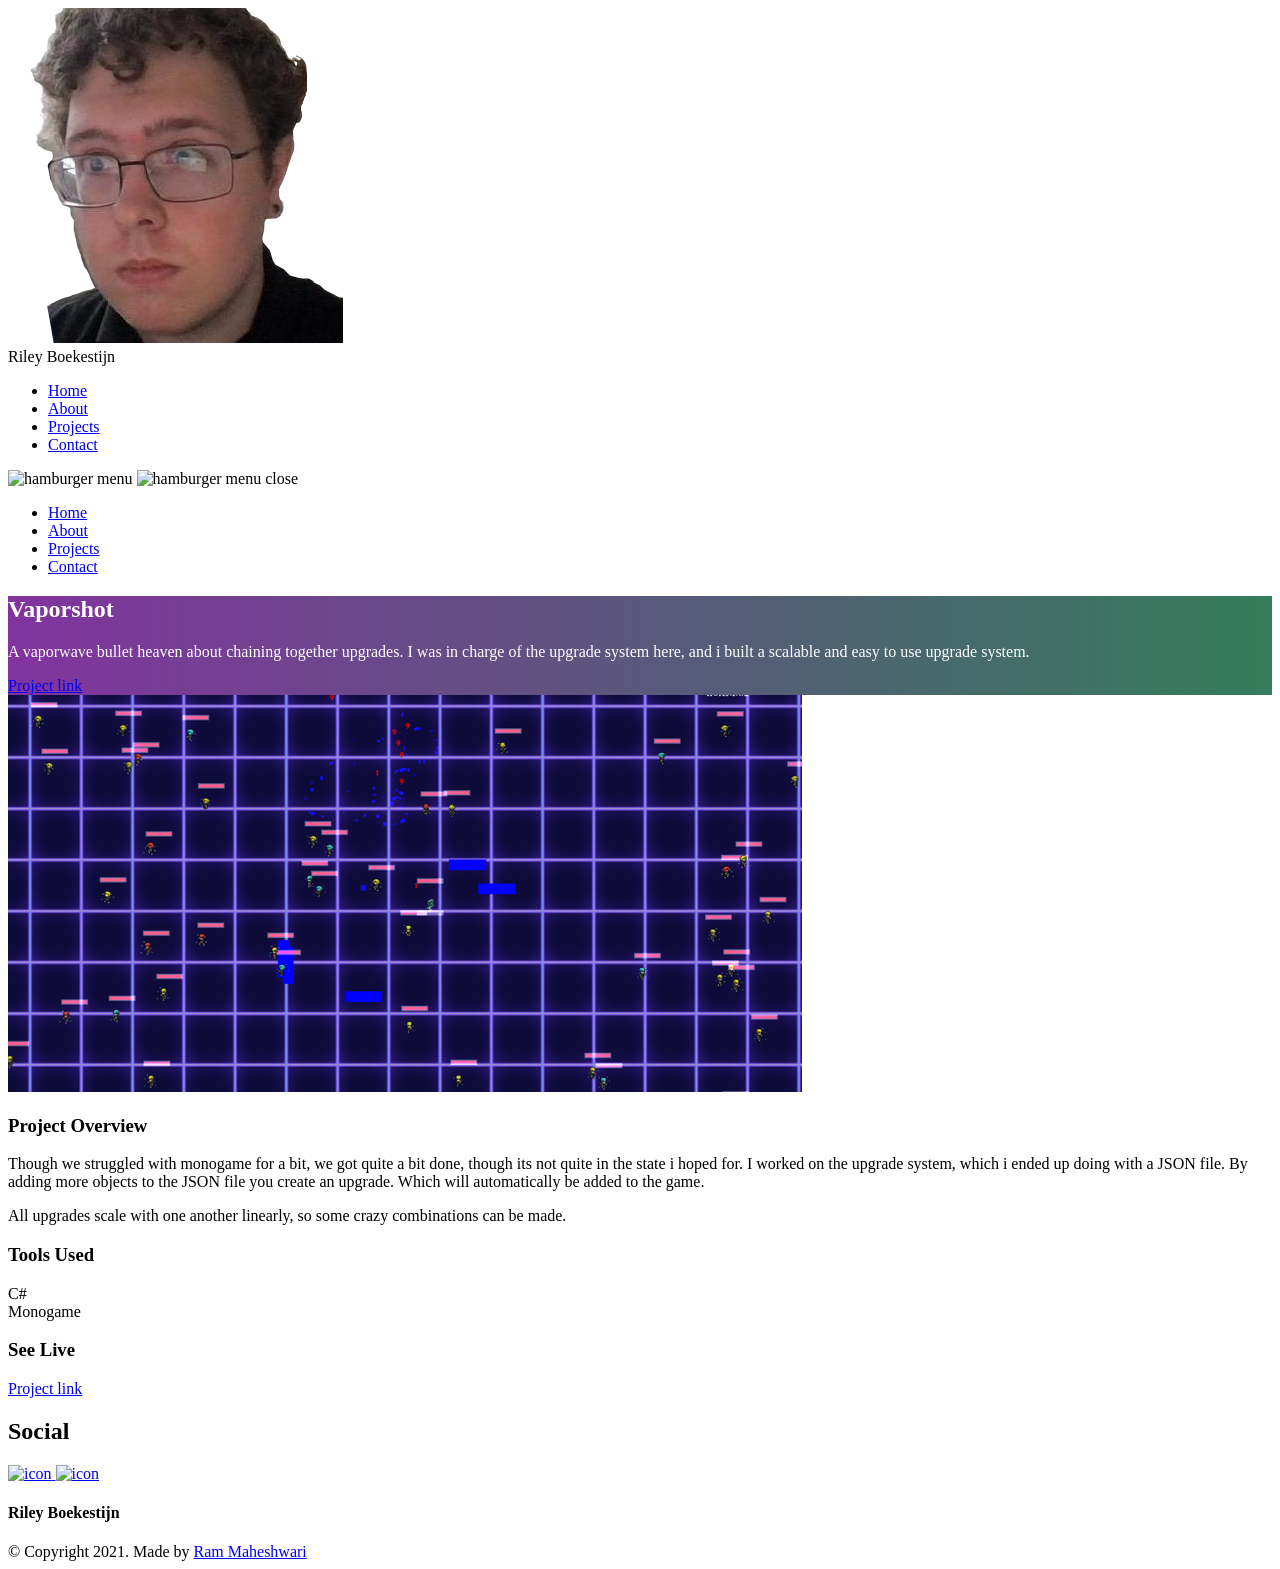
==== project-2.html @ 30e6d658 "initial commit" ====
<!DOCTYPE html>
<html lang="en">
  <head>
    <meta charset="UTF-8" />
    <meta name="viewport" content="width=device-width, initial-scale=1.0" />
    <meta http-equiv="X-UA-Compatible" content="ie=edge" />
    <title>Vaporshot</title>
    <meta name="description" content="Case study page of Project" />

    <link rel="stylesheet" href="css/style.css" />

    <link rel="preconnect" href="https://fonts.googleapis.com" />
    <link rel="preconnect" href="https://fonts.gstatic.com" crossorigin />
    <link
      href="https://fonts.googleapis.com/css2?family=Source+Sans+Pro:wght@400;600;700;900&display=swap"
      rel="stylesheet"
    />
  </head>
  <style> 
  .project-cs-hero {
    color: #fff;
    background: linear-gradient(to right, rgba(98, 0, 134, 0.8), rgba(1, 92, 49, 0.8)), url(../../assets/svg/common-bg.svg);
  }
  </style>
  <body>
    <header class="header">
      <div class="header__content">
        <div class="header__logo-container">
          <div class="header__logo-img-cont">
            <img
              src="./assets/png/me.png"
              alt="Ram Maheshwari Logo Image"
              class="header__logo-img"
            />
          </div>
          <span class="header__logo-sub">Riley Boekestijn</span>
        </div>
        <div class="header__main">
          <ul class="header__links">
            <li class="header__link-wrapper">
              <a href="./index.html" class="header__link"> Home </a>
            </li>
            <li class="header__link-wrapper">
              <a href="./index.html#about" class="header__link">About </a>
            </li>
            <li class="header__link-wrapper">
              <a href="./index.html#projects" class="header__link">
                Projects
              </a>
            </li>
            <li class="header__link-wrapper">
              <a href="./index.html#contact" class="header__link"> Contact </a>
            </li>
          </ul>
          <div class="header__main-ham-menu-cont">
            <img
              src="./assets/svg/ham-menu.svg"
              alt="hamburger menu"
              class="header__main-ham-menu"
            />
            <img
              src="./assets/svg/ham-menu-close.svg"
              alt="hamburger menu close"
              class="header__main-ham-menu-close d-none"
            />
          </div>
        </div>
      </div>
      <div class="header__sm-menu">
        <div class="header__sm-menu-content">
          <ul class="header__sm-menu-links">
            <li class="header__sm-menu-link">
              <a href="./index.html"> Home </a>
            </li>

            <li class="header__sm-menu-link">
              <a href="./index.html#about"> About </a>
            </li>

            <li class="header__sm-menu-link">
              <a href="./index.html#projects"> Projects </a>
            </li>

            <li class="header__sm-menu-link">
              <a href="./index.html#contact"> Contact </a>
            </li>
          </ul>
        </div>
      </div>
    </header>
    <section class="project-cs-hero">
      <div class="project-cs-hero__content">
        <h1 class="heading-primary">Vaporshot</h1>
        <div class="project-cs-hero__info">
          <p class="text-primary">
            A vaporwave bullet heaven about chaining together upgrades.
            I was in charge of the upgrade system here, and i built a scalable and easy to use upgrade system.
          </p>
        </div>
        <div class="project-cs-hero__cta">
          <a href="https://ril3y.itch.io/vaporshot" class="btn btn--bg" target="_blank">Project link</a>
        </div>
      </div>
    </section>
    <section class="project-details">
      <div class="main-container">
        <div class="project-details__content">
          <div class="project-details__showcase-img-cont">
            <img
              src="./assets/png/Game2-1.png"
              alt="Project Image"
              class="project-details__showcase-img"
            />
          </div>
          <div class="project-details__content-main">
            <div class="project-details__desc">
              <h3 class="project-details__content-title">Project Overview</h3>
              <p class="project-details__desc-para">
                Though we struggled with monogame for a bit, we got quite a bit done, though its not quite in the state i hoped for.
                I worked on the upgrade system, which i ended up doing with a JSON file. By adding more objects to the JSON file you create an upgrade.
                Which will automatically be added to the game. 
              </p>
              <p class="project-details__desc-para">
                All upgrades scale with one another linearly, so some crazy combinations can be made.
            
              </p>
            </div>
            <div class="project-details__tools-used">
              <h3 class="project-details__content-title">Tools Used</h3>
              <div class="skills">
                <div class="skills__skill">C#</div>
                <div class="skills__skill">Monogame</div>
              </div>
            </div>
            <div class="project-details__links">
              <h3 class="project-details__content-title">See Live</h3>
              <a
                href="https://ril3y.itch.io/vaporshot"
                class="btn btn--med btn--theme project-details__links-btn"
                target="_blank"
                >Project link</a
              >
            </div>
          </div>
        </div>
      </div>
    </section>
    <footer class="main-footer">
      <div class="main-container">
        <div class="main-footer__upper">
          <div class="main-footer__row main-footer__row-1">
            <h2 class="heading heading-sm main-footer__heading-sm">
              <span>Social</span>
            </h2>
            <div class="main-footer__social-cont">
              <a target="_blank" rel="noreferrer" href="#">
                <img
                  class="main-footer__icon"
                  src="./assets/png/linkedin-ico.png"
                  alt="icon"
                />
              </a>
              <a target="_blank" rel="noreferrer" href="#">
                <img
                  class="main-footer__icon"
                  src="./assets/png/github-ico.png"
                  alt="icon"
                />
              </a>
            
            </div>
          </div>
          <div class="main-footer__row main-footer__row-2">
            <h4 class="heading heading-sm text-lt">Riley Boekestijn</h4>
            <p class="main-footer__short-desc">

            </p>
          </div>
        </div>

        <div class="main-footer__lower">
          &copy; Copyright 2021. Made by
          <a rel="noreferrer" target="_blank" href="https://rammaheshwari.com"
            >Ram Maheshwari</a
          >
        </div>
      </div>
    </footer>
    <script src="./index.js"></script>
  </body>
</html>
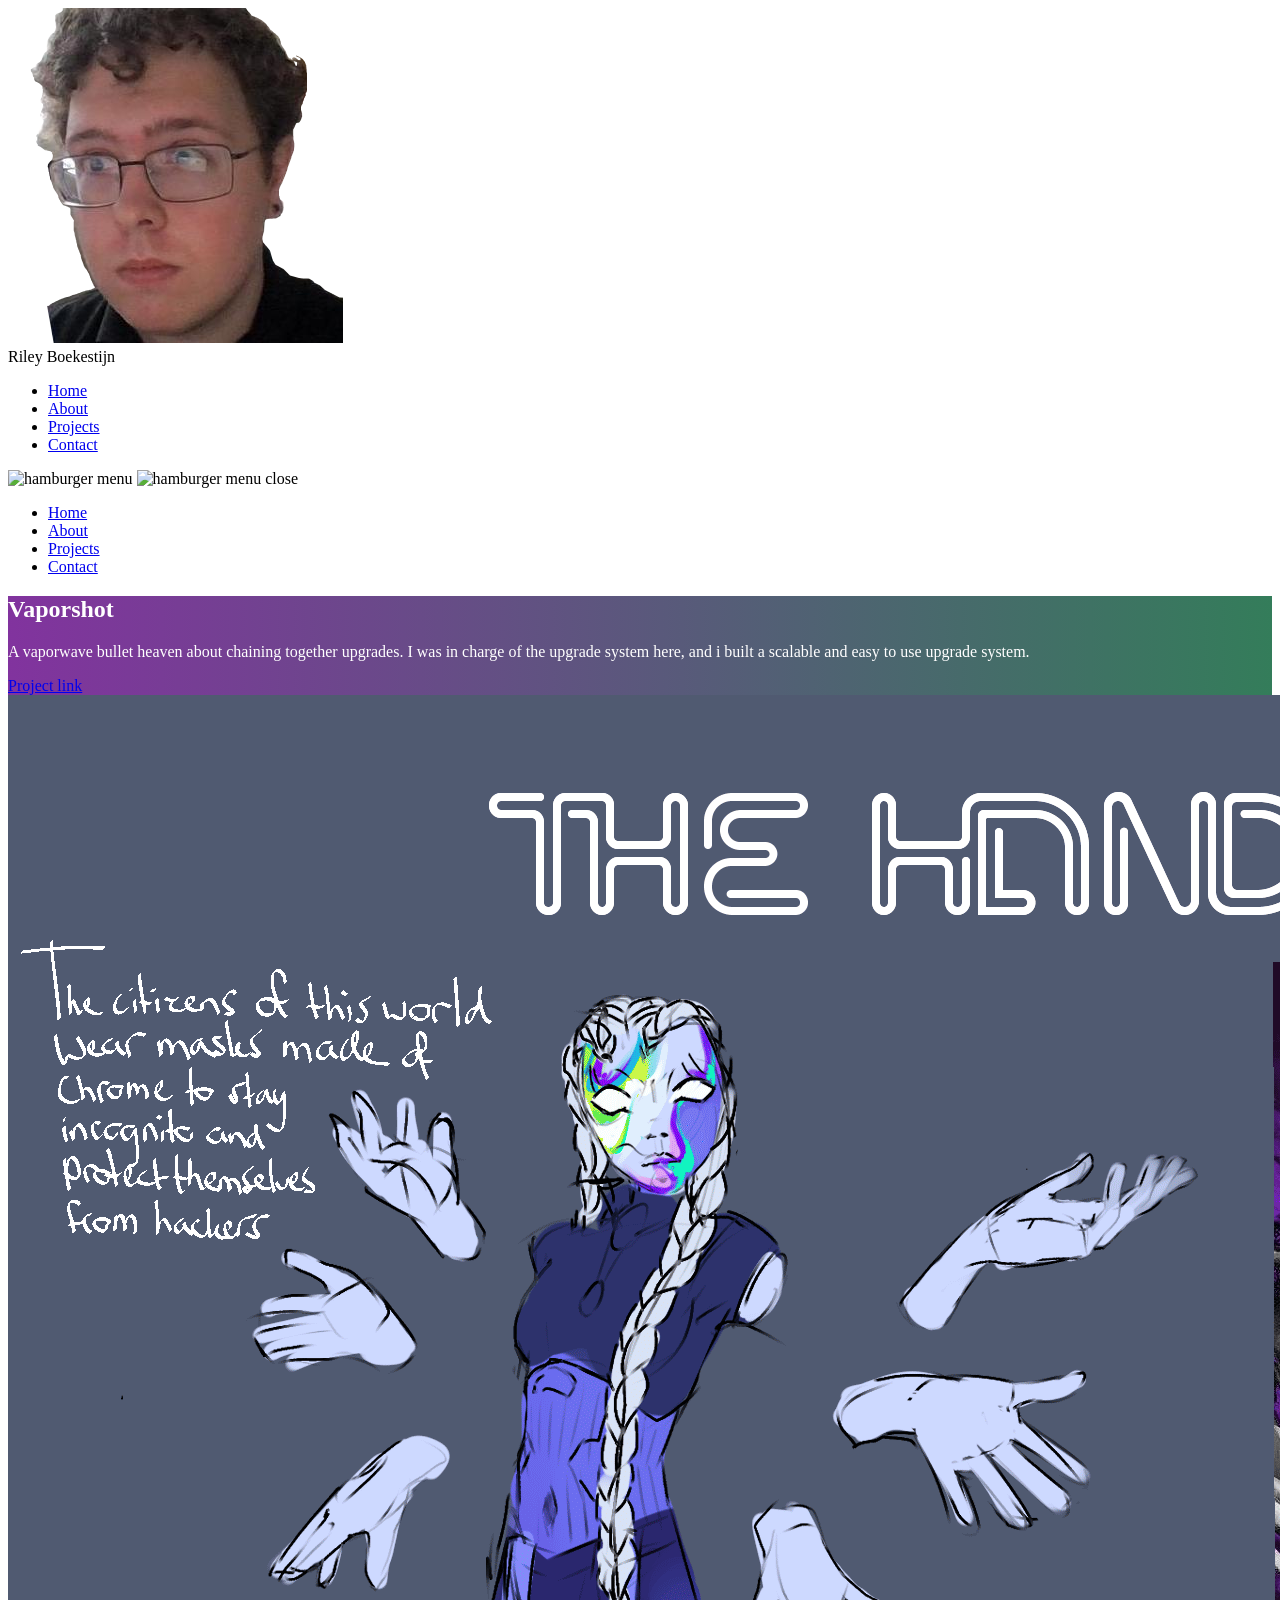
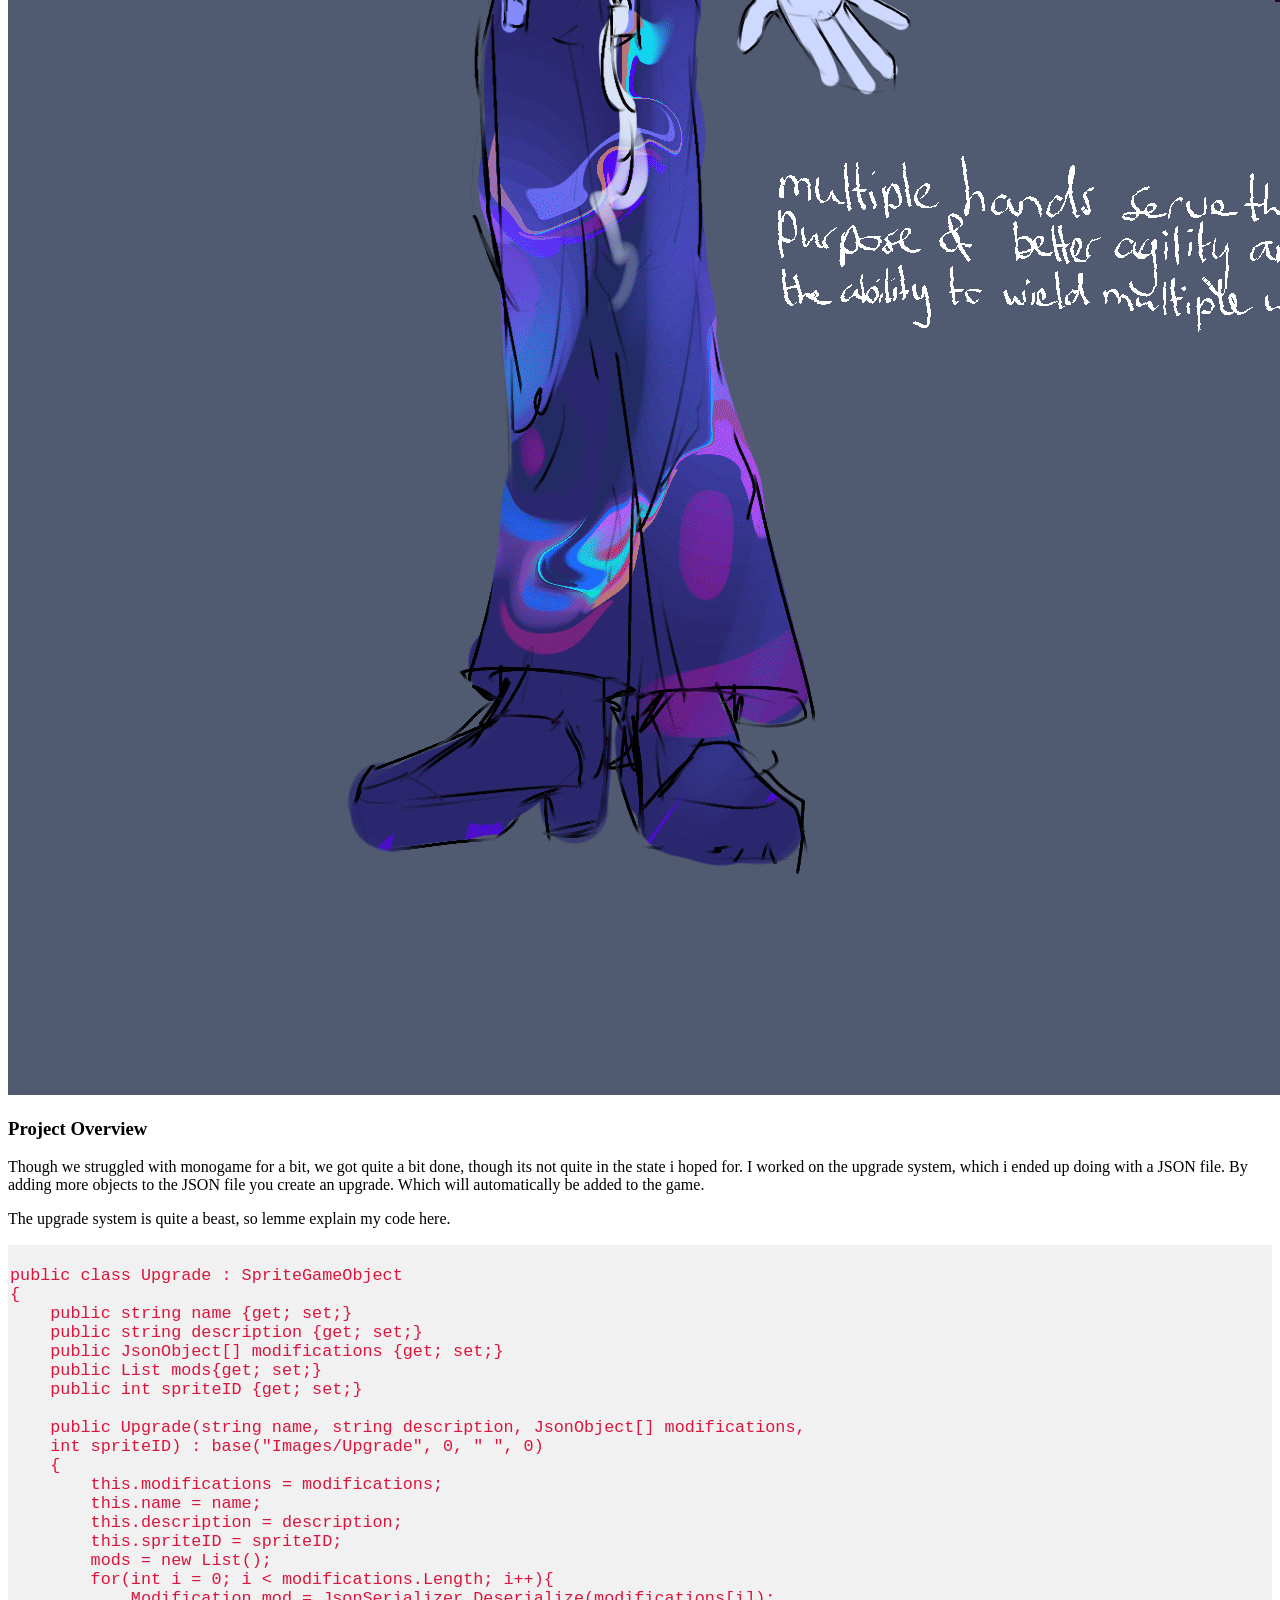
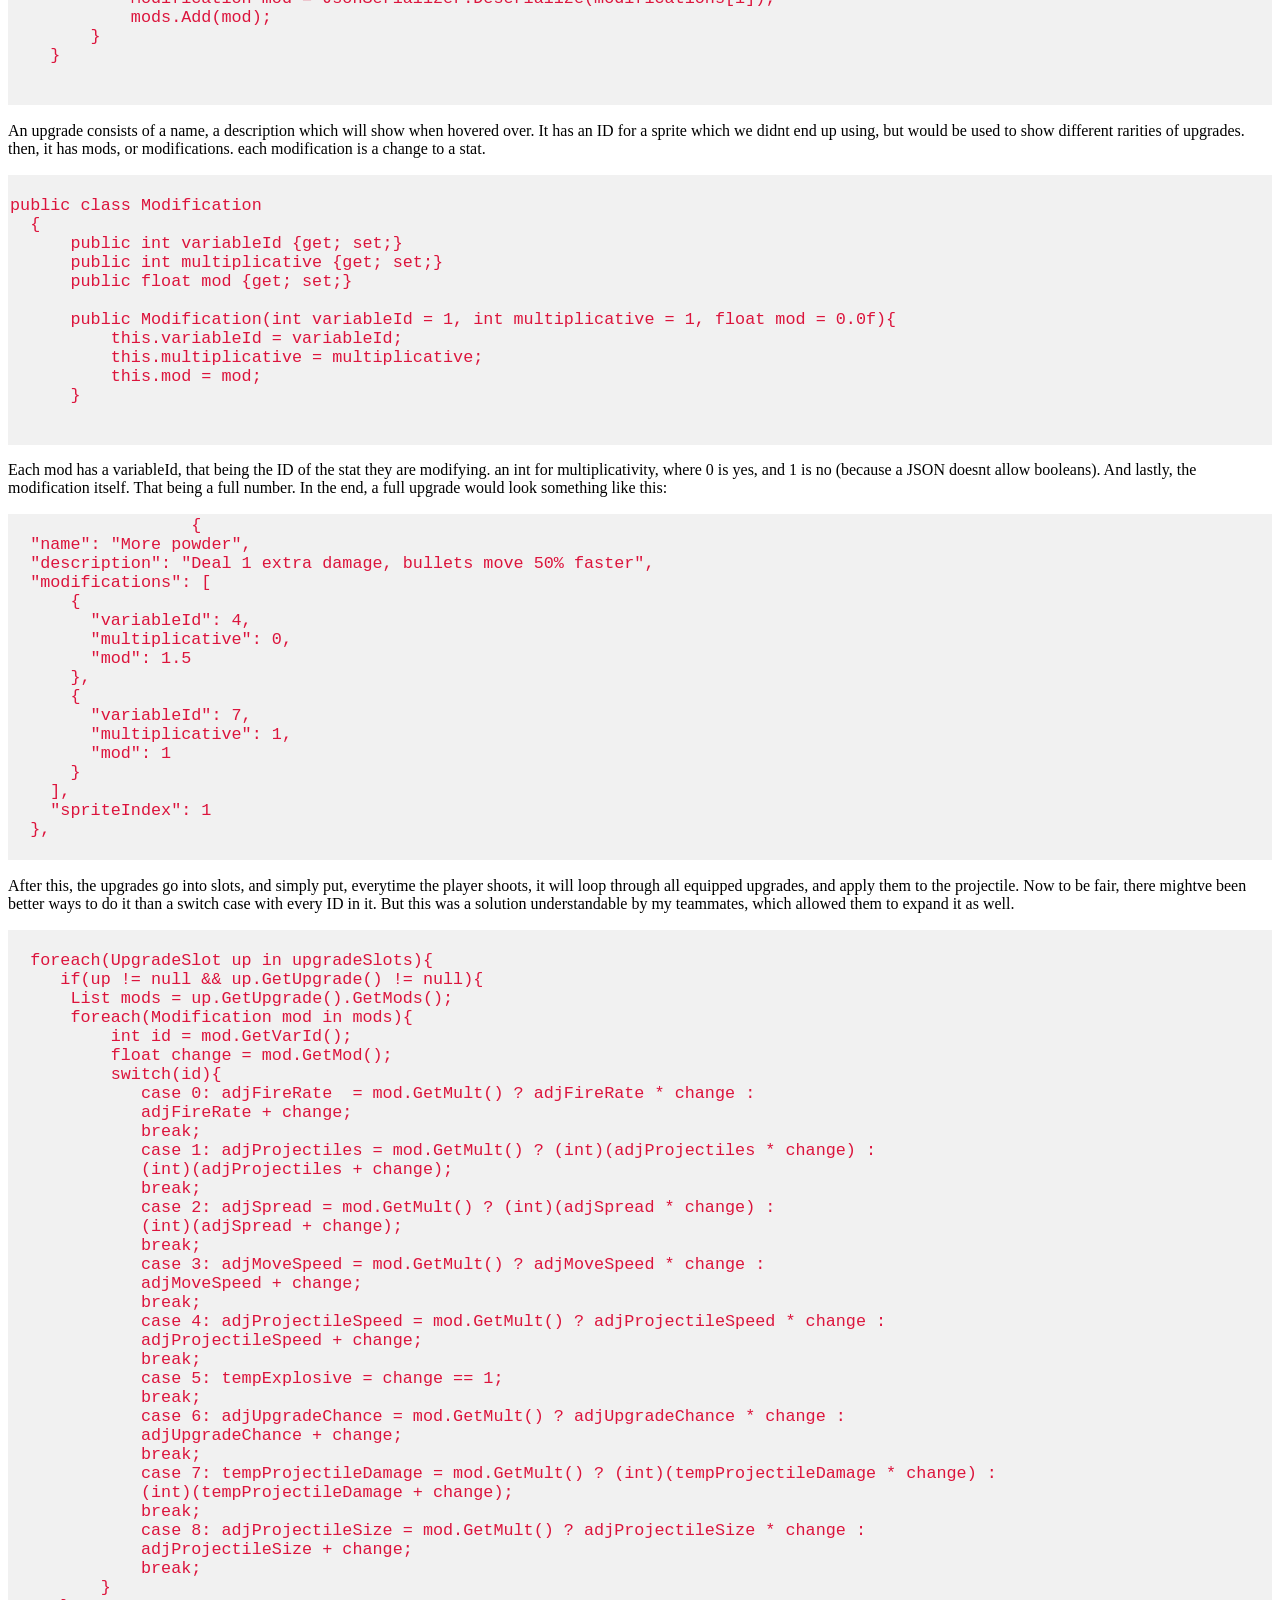
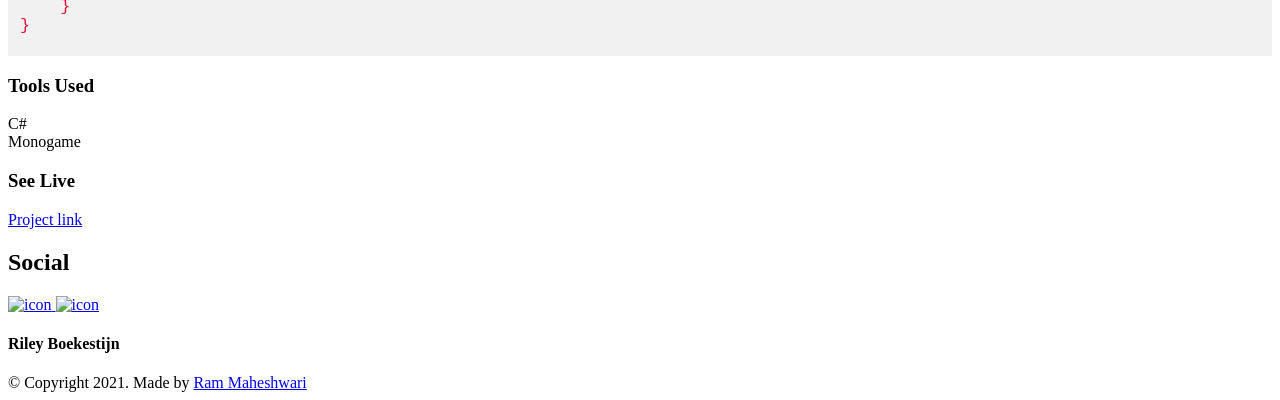
==== commit 37dfa9d3: "Added extra detail to vaporshot" ====
--- a/project-2.html
+++ b/project-2.html
@@ -21,6 +21,13 @@
     color: #fff;
     background: linear-gradient(to right, rgba(98, 0, 134, 0.8), rgba(1, 92, 49, 0.8)), url(../../assets/svg/common-bg.svg);
   }
+  pre{
+  font-family: Consolas,"courier new";
+  color: crimson;
+  background-color: #f1f1f1;
+  padding: 2px;
+  font-size: 105%;
+}
   </style>
   <body>
     <header class="header">
@@ -107,7 +114,7 @@
         <div class="project-details__content">
           <div class="project-details__showcase-img-cont">
             <img
-              src="./assets/png/Game2-1.png"
+              src="./assets/png/concept art.png"
               alt="Project Image"
               class="project-details__showcase-img"
             />
@@ -121,9 +128,128 @@
                 Which will automatically be added to the game. 
               </p>
               <p class="project-details__desc-para">
-                All upgrades scale with one another linearly, so some crazy combinations can be made.
-            
-              </p>
+                The upgrade system is quite a beast, so lemme explain my code here.
+                <pre>
+
+public class Upgrade : SpriteGameObject
+{
+    public string name {get; set;}
+    public string description {get; set;}
+    public JsonObject[] modifications {get; set;}
+    public List<Modification> mods{get; set;}
+    public int spriteID {get; set;}
+    
+    public Upgrade(string name, string description, JsonObject[] modifications,
+    int spriteID) : base("Images/Upgrade", 0, " ", 0)
+    {
+        this.modifications = modifications;
+        this.name = name;
+        this.description = description;    
+        this.spriteID = spriteID; 
+        mods = new List<Modification>();
+        for(int i = 0; i < modifications.Length; i++){
+            Modification mod = JsonSerializer.Deserialize<Modification>(modifications[i]);
+            mods.Add(mod);
+        }
+    }
+
+                </pre>
+              </p>
+                <p class="project-details__desc-para">
+                An upgrade consists of a name, a description which will show when hovered over.
+                It has an ID for a sprite which we didnt end up using, but would be used to show different rarities of upgrades.
+                then, it has mods, or modifications.
+                each modification is a change to a stat.
+
+              <pre>
+
+public class Modification
+  {
+      public int variableId {get; set;}
+      public int multiplicative {get; set;}
+      public float mod {get; set;}
+
+      public Modification(int variableId = 1, int multiplicative = 1, float mod = 0.0f){
+          this.variableId = variableId;
+          this.multiplicative = multiplicative;
+          this.mod = mod;
+      }
+
+              </pre>
+              </p>
+              <p class="project-details__desc-para">
+                Each mod has a variableId, that being the ID of the stat they are modifying.
+                an int for multiplicativity, where 0 is yes, and 1 is no (because a JSON doesnt allow booleans).
+                And lastly, the modification itself. That being a full number. 
+                In the end, a full upgrade would look something like this:
+
+                <pre>
+                  {
+  "name": "More powder",
+  "description": "Deal 1 extra damage, bullets move 50% faster",
+  "modifications": [
+      {
+        "variableId": 4,
+        "multiplicative": 0,
+        "mod": 1.5
+      },
+      {
+        "variableId": 7,
+        "multiplicative": 1,
+        "mod": 1
+      }
+    ],
+    "spriteIndex": 1
+  },
+                </pre>
+              </p>
+              <p class="project-details__desc-para">
+                After this, the upgrades go into slots, and simply put, everytime the player shoots, it will loop through
+                all equipped upgrades, and apply them to the projectile.
+                Now to be fair, there mightve been better ways to do it than a switch case with every ID in it. But this
+                was a solution understandable by my teammates, which allowed them to expand it as well.
+
+                <pre>
+
+  foreach(UpgradeSlot up in upgradeSlots){
+     if(up != null && up.GetUpgrade() != null){
+      List<Modification> mods = up.GetUpgrade().GetMods();
+      foreach(Modification mod in mods){
+          int id = mod.GetVarId();
+          float change = mod.GetMod();
+          switch(id){
+             case 0: adjFireRate  = mod.GetMult() ? adjFireRate * change : 
+             adjFireRate + change;
+             break;
+             case 1: adjProjectiles = mod.GetMult() ? (int)(adjProjectiles * change) : 
+             (int)(adjProjectiles + change);
+             break;
+             case 2: adjSpread = mod.GetMult() ? (int)(adjSpread * change) : 
+             (int)(adjSpread + change);
+             break;
+             case 3: adjMoveSpeed = mod.GetMult() ? adjMoveSpeed * change : 
+             adjMoveSpeed + change;
+             break;
+             case 4: adjProjectileSpeed = mod.GetMult() ? adjProjectileSpeed * change : 
+             adjProjectileSpeed + change;
+             break;
+             case 5: tempExplosive = change == 1;
+             break;
+             case 6: adjUpgradeChance = mod.GetMult() ? adjUpgradeChance * change : 
+             adjUpgradeChance + change;
+             break;
+             case 7: tempProjectileDamage = mod.GetMult() ? (int)(tempProjectileDamage * change) : 
+             (int)(tempProjectileDamage + change);
+             break;
+             case 8: adjProjectileSize = mod.GetMult() ? adjProjectileSize * change :
+             adjProjectileSize + change;
+             break;
+         }
+     } 
+ }
+                </pre>
+              </p>
+              
             </div>
             <div class="project-details__tools-used">
               <h3 class="project-details__content-title">Tools Used</h3>
